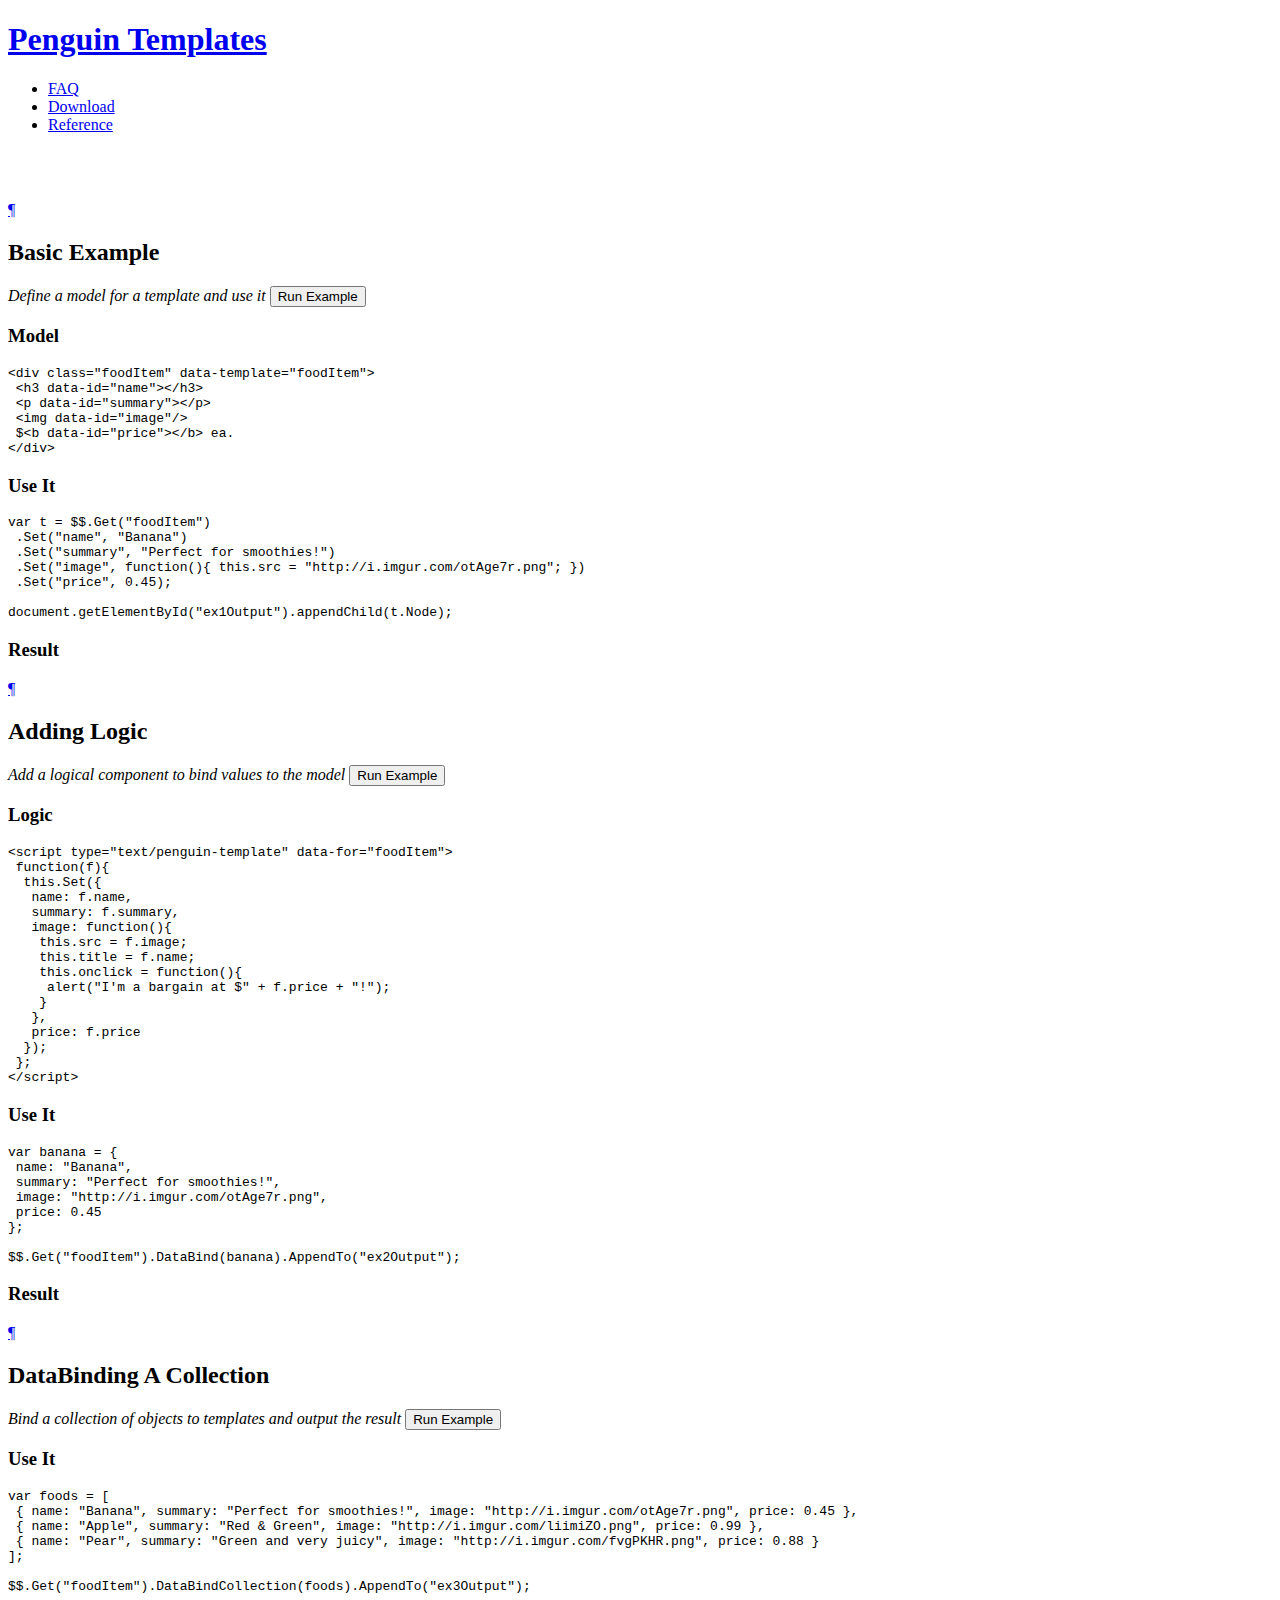
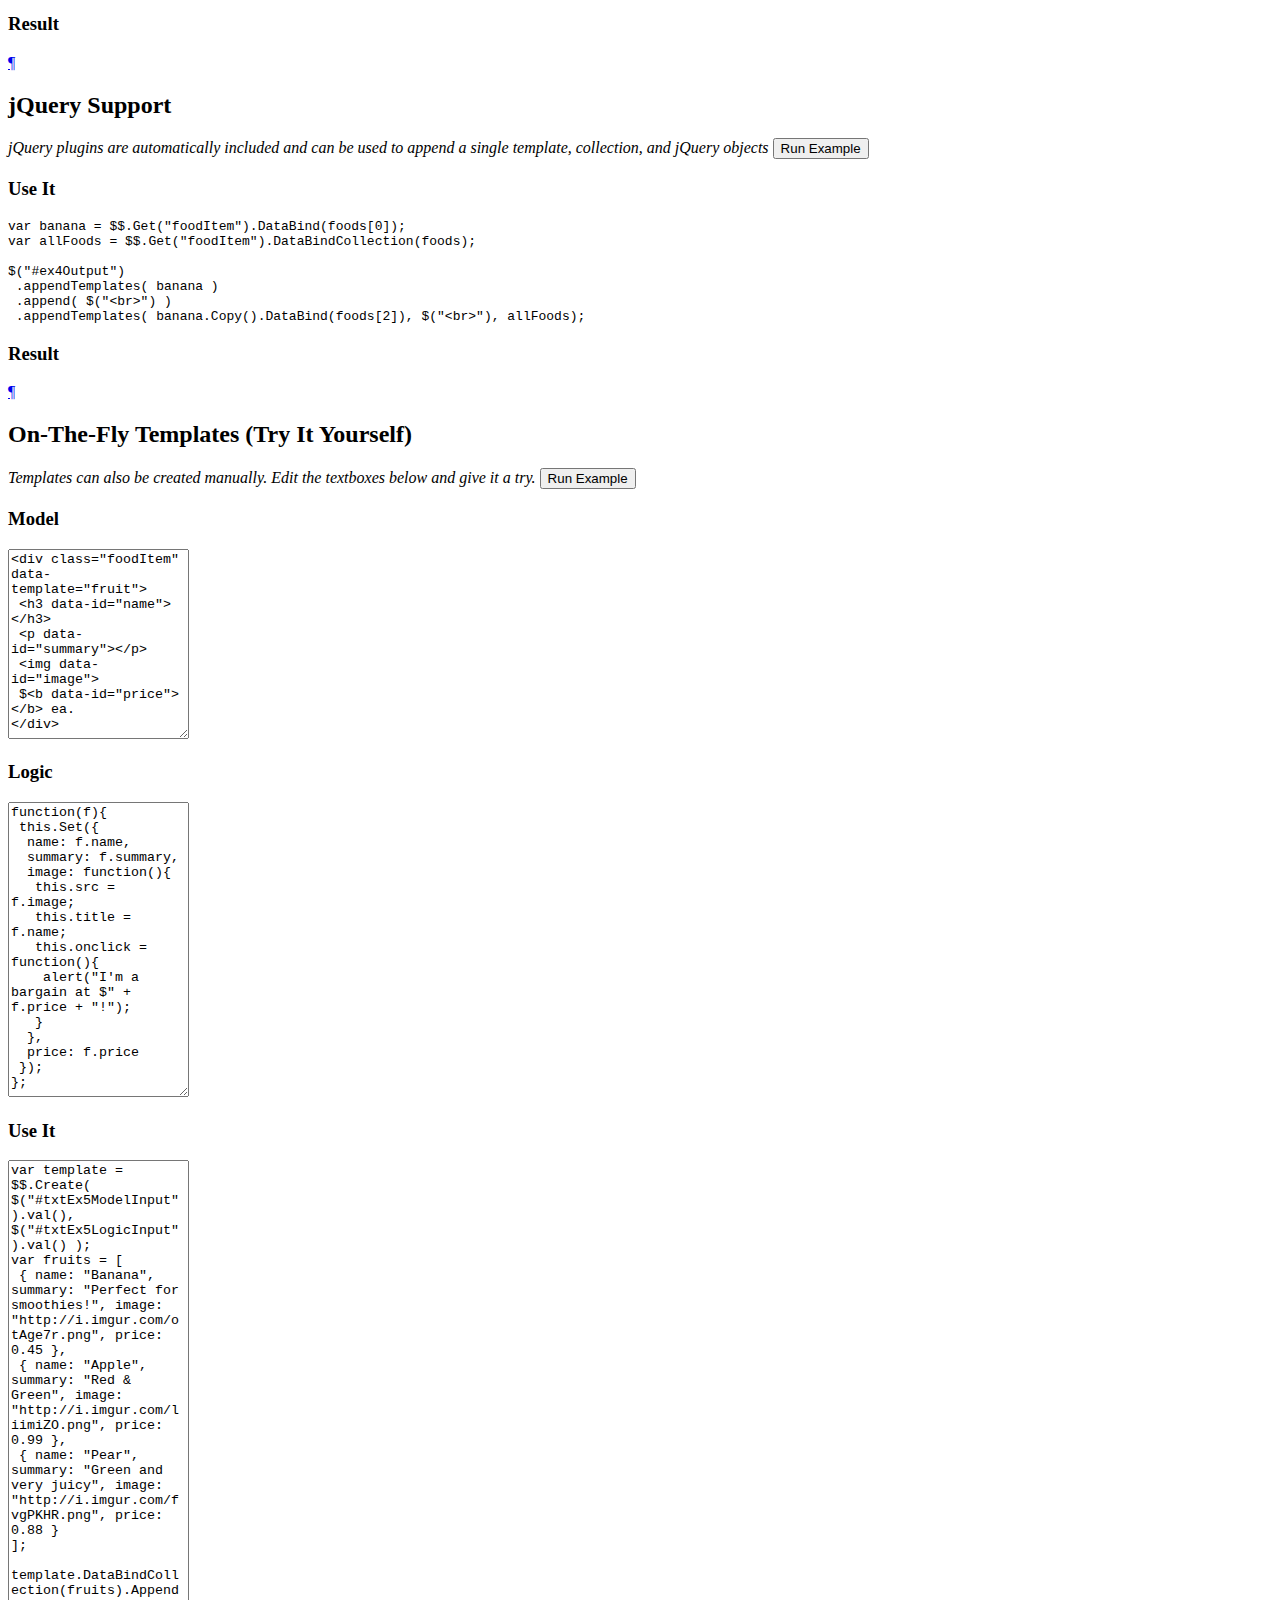
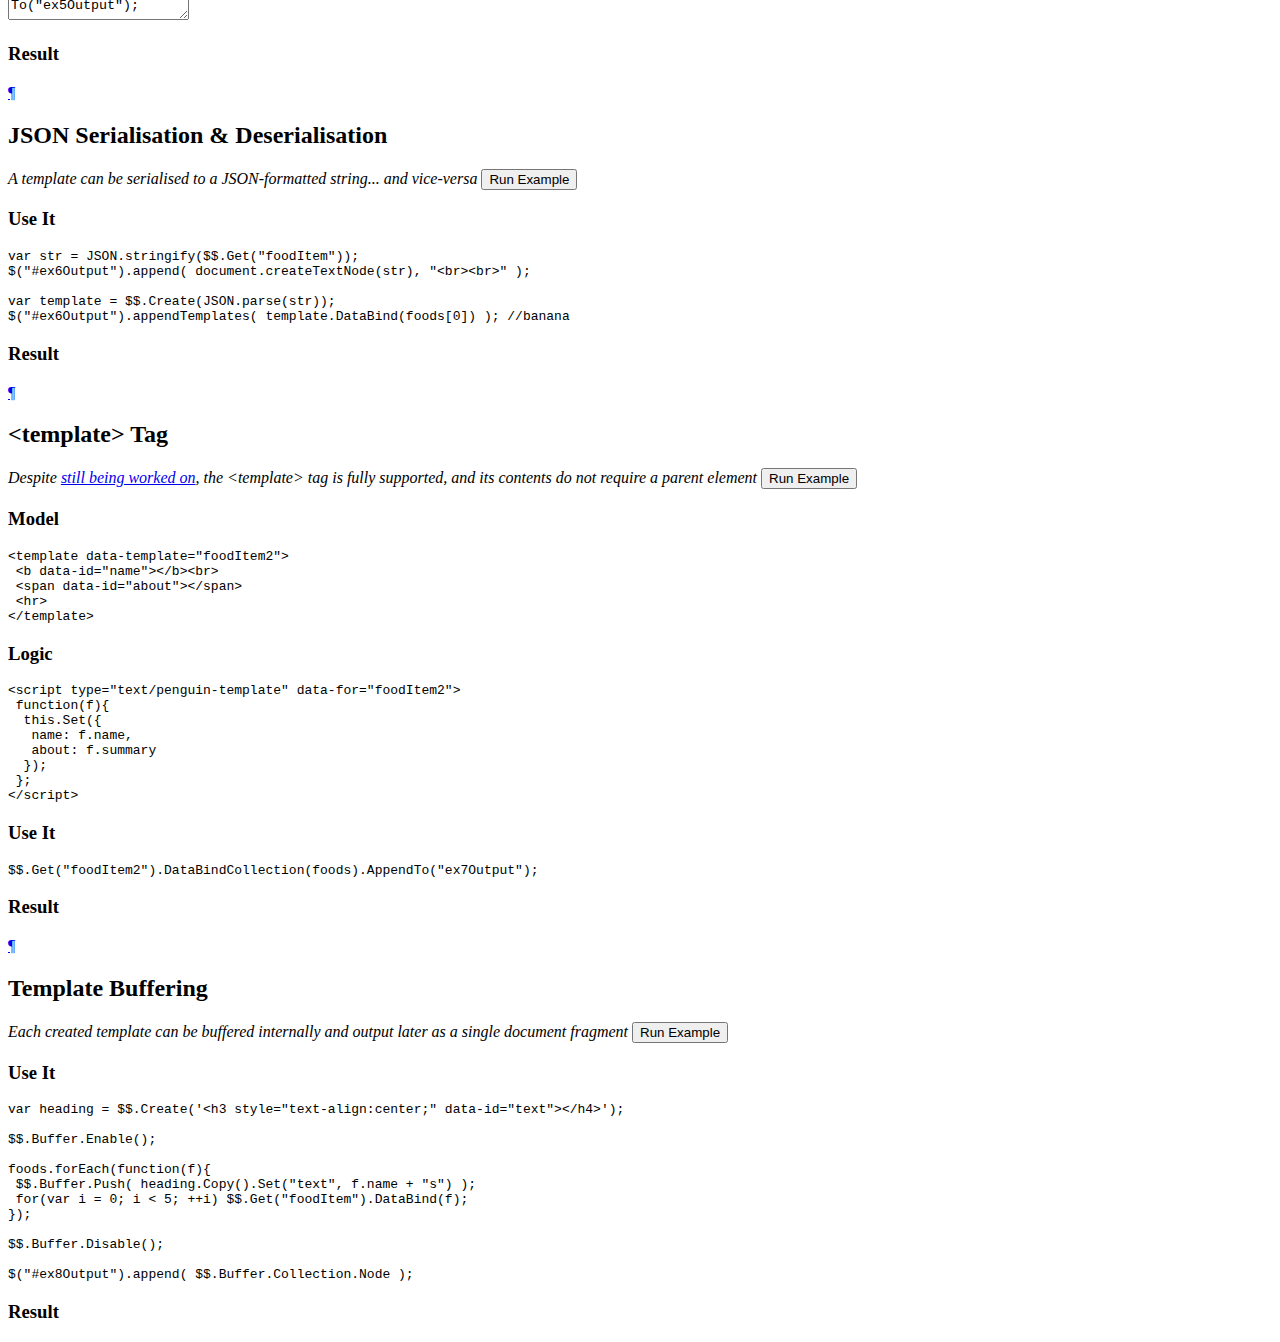
==== docs/index.html @ 4ac92ec0 "Add files via upload" ====
<!doctype html>
<html>

    <head>
		
		<title>Penguin Templates</title>
		<meta charset="utf-8"> 
        <link type="text/css" href="main.css" rel="stylesheet">
		<script type="text/javascript" src="http://code.jquery.com/jquery-2.0.3.min.js"></script>
		<script type="text/javascript" src="jquery.scrollTo.min.js"></script>
		<script type="text/javascript" src="penguin.min.js"></script>
		<script type="text/javascript">

			//Prevent jump
			if(location.hash){
				window.scrollTo(0, 0);
			}

			var foods = [
			 { name: "Banana", summary: "Perfect for smoothies!", image: "http://i.imgur.com/otAge7r.png", price: 0.45 },
			 { name: "Apple", summary: "Red & Green", image: "http://i.imgur.com/liimiZO.png", price: 0.99 },
			 { name: "Pear", summary: "Green and very juicy", image: "http://i.imgur.com/fvgPKHR.png", price: 0.88 }
			];

			$(document).ready(function(){
				
				//Auto-adjust textareas (must go above the anchor triggering for height calculation)
				$("textarea.code").on("keyup", function(){
					$(this).height(0).height(this.scrollHeight);
				}).trigger("keyup");
				
				//Set up scrolling
				$(".permalink").click(function(e){
					
					//Stop the left-click event
					if(e.which === 1){
						e.preventDefault();
					}
					
					var name = this.name;
					this.removeAttribute("name");
					location.hash = name;
					this.name = name;
					$.scrollTo(this, 800, {easing: "swing", offset: -5});
					
				});
				
				//Check URL hash
				if(location.hash){
					$(".permalink[name=" + location.hash.substring(1) + "]").trigger("click");
				}
				
				//Stop scrolling on user scroll
				document.onmousewheel = function(){
					$(window)._scrollable().stop(true, false);
				};
				
				
				function preExampleRun(){
					$(this).css("visibility", "hidden");
					$(this).siblings("div.hidden").show();
				}
				
				function postExampleRun(){
					$(this).closest(".exampleContainer").find(".permalink").trigger("click");
				}
				
				

				$("#btnEx1").click(function(){

					preExampleRun.call(this);

					var t = $$.Get("foodItem")
					 .Set("name", "Banana")
					 .Set("summary", "Perfect for smoothies!")
					 .Set("image", function(){ this.src = "http://i.imgur.com/otAge7r.png"; })
					 .Set("price", 0.45);

					document.getElementById("ex1Output").appendChild(t.Node);
					
					postExampleRun.call(this);

				});

				$("#btnEx2").click(function(){

					preExampleRun.call(this);

					var banana = {
					 name: "Banana",
					 summary: "Perfect for smoothies!",
					 image: "http://i.imgur.com/otAge7r.png",
					 price: 0.45
					};

					$$.Get("foodItem").DataBind(banana).AppendTo("ex2Output");
					
					postExampleRun.call(this);

				});

				$("#btnEx3").click(function(){

					preExampleRun.call(this);
					
					var foods = [
					 { name: "Banana", summary: "Perfect for smoothies!", image: "http://i.imgur.com/otAge7r.png", price: 0.45 },
					 { name: "Apple", summary: "Red & Green", image: "http://i.imgur.com/liimiZO.png", price: 0.99 },
					 { name: "Pear", summary: "Green and very juicy", image: "http://i.imgur.com/fvgPKHR.png", price: 0.88 }
					];

					$$.Get("foodItem").DataBindCollection(foods).AppendTo("ex3Output");
					
					postExampleRun.call(this);

				});

				$("#btnEx4").click(function(){

					preExampleRun.call(this);

					var banana = $$.Get("foodItem").DataBind(foods[0]);
					var allFoods = $$.Get("foodItem").DataBindCollection(foods);

					$("#ex4Output")
						.appendTemplates( banana )
						.append( $("<br>") )
						.appendTemplates( banana.Copy().DataBind(foods[2]), $("<br>"), allFoods);
				
					postExampleRun.call(this);
					 
				});

				$("#btnEx5").click(function(){

					$(this).siblings("div.hidden").show();
					$("#ex5Output").empty();
					
					try{
						eval($("#txtEx5CodeInput").val());
					}
					catch(e){
						alert("Error: " + e);
					}
					
					postExampleRun.call(this);
					
				});

				$("#btnEx6").click(function(){

					preExampleRun.call(this);

					var str = JSON.stringify($$.Get("foodItem"));
					$("#ex6Output").append( document.createTextNode(str), "<br><br>" );

					var template = $$.Create(JSON.parse(str));
					$("#ex6Output").appendTemplates( template.DataBind(foods[0]) );
					
					postExampleRun.call(this);

				});

				$("#btnEx7").click(function(){

					preExampleRun.call(this);

					$$.Get("foodItem2").DataBindCollection(foods).AppendTo("ex7Output");
					
					postExampleRun.call(this);

				});

				$("#btnEx8").click(function(){

					preExampleRun.call(this);

					var heading = $$.Create('<h3 style="text-align:center;" data-id="text"></h4>');

					$$.Buffer.Enable();

					foods.forEach(function(f){
						$$.Buffer.Push( heading.Copy().Set("text", f.name + "s") );
						for(var i = 0; i < 5; ++i) $$.Get("foodItem").DataBind(f);
					});

					$$.Buffer.Disable();

					$("#ex8Output").append( $$.Buffer.Collection.Node );
					
					postExampleRun.call(this);

				});

			});

		</script>
		
		
	</head>
	<body>

		<div style="display: none;">

			<div class="foodItem" data-template="foodItem">
			 <h3 data-id="name"></h3>
			 <p data-id="summary"></p>
			 <img data-id="image">
			 $<b data-id="price"></b> ea.
			</div>

			<script type="text/penguin-template" data-for="foodItem">
			 function(f){
			  this.Set({
			   name: f.name,
			   summary: f.summary,
			   image: function(){
				this.src = f.image;
				this.title = f.name;
				this.onclick = function(){
				 alert("I'm a bargain at $" + f.price + "!");
				}
			   },
			   price: f.price
			  });
			 };
			</script>

			<template data-template="foodItem2">
				<b data-id="name"></b><br>
				<span data-id="about"></span>
				<hr>
			</template>

			<script type="text/penguin-template" data-for="foodItem2">
				function(f){
				 this.Set({
				  name: f.name,
				  about: f.summary
				 });
				};
			</script>
			
		</div>
		
		<h1><a href="index.html">Penguin Templates</a></h1>
		
		<ul class="nav">
			<li><a href="faq">FAQ</a></li>
			<li><a href="download">Download</a></li>
			<li><a href="reference">Reference</a></li>
		</ul>
		
		<h2>&nbsp;</h2>
	
		<div class="exampleContainer">
			<a name="basic" href="#basic" class="permalink">¶</a>
			<h2>Basic Example</h2>
			<div class="example">
			
				<i class="summary">Define a model for a template and use it</i>
				<input class="runBtn" type="button" id="btnEx1" value="Run Example">	
			
				<div>
					<h3>Model</h3>
					<pre class="code">
&lt;div class="foodItem" data-template="foodItem"&gt;
 &lt;h3 data-id="name"&gt;&lt;/h3&gt;
 &lt;p data-id="summary"&gt;&lt;/p&gt;
 &lt;img data-id="image"/&gt;
 $&lt;b data-id="price"&gt;&lt;/b&gt; ea.
&lt;/div&gt;</pre>
				</div>

				<div>
					<h3>Use It</h3>
					<pre class="code">
var t = $$.Get("foodItem")
 .Set("name", "Banana")
 .Set("summary", "Perfect for smoothies!")
 .Set("image", function(){ this.src = "http://i.imgur.com/otAge7r.png"; })
 .Set("price", 0.45);

document.getElementById("ex1Output").appendChild(t.Node);</pre>
				</div>

				<div class="hidden">
					<h3>Result</h3>
					<div id="ex1Output" class="output"></div>
				</div>

			</div>
		</div>
		
		
		
		
		<div class="exampleContainer">
			<a name="adding-logic" href="#adding-logic" class="permalink">¶</a>
			<h2>Adding Logic</h2>
			<div class="example">
			
				<i class="summary">Add a logical component to bind values to the model</i>
				<input class="runBtn" type="button" id="btnEx2" value="Run Example">	
			
				<div>
					<h3>Logic</h3>
					<pre class="code">
&lt;script type="text/penguin-template" data-for="foodItem"&gt;
 function(f){
  this.Set({
   name: f.name,
   summary: f.summary,
   image: function(){
    this.src = f.image;
    this.title = f.name;
    this.onclick = function(){
     alert("I'm a bargain at $" + f.price + "!");
    }
   },
   price: f.price
  });
 };
&lt;/script&gt;</pre>
				</div>

				<div>
					<h3>Use It</h3>
					<pre class="code">var banana = {
 name: "Banana",
 summary: "Perfect for smoothies!",
 image: "http://i.imgur.com/otAge7r.png",
 price: 0.45
};

$$.Get("foodItem").DataBind(banana).AppendTo("ex2Output");</pre>
				</div>
			
				<div class="outputContainer hidden">
					<h3>Result</h3>
					<div id="ex2Output" class="output"></div>
				</div>
			
			</div>
		</div>
		
		
		
		
		<div class="exampleContainer">
			<a name="databind-collection" href="#3" class="permalink">¶</a>
			<h2>DataBinding A Collection</h2>
			<div class="example">
			
				<i class="summary">Bind a collection of objects to templates and output the result</i>
				<input class="runBtn" type="button" id="btnEx3" value="Run Example">	
	
				<div>
					<h3>Use It</h3>
					<pre class="code">var foods = [
 { name: "Banana", summary: "Perfect for smoothies!", image: "http://i.imgur.com/otAge7r.png", price: 0.45 },
 { name: "Apple", summary: "Red & Green", image: "http://i.imgur.com/liimiZO.png", price: 0.99 },
 { name: "Pear", summary: "Green and very juicy", image: "http://i.imgur.com/fvgPKHR.png", price: 0.88 }
];

$$.Get("foodItem").DataBindCollection(foods).AppendTo("ex3Output");</pre>
				</div>
			
				<div class="hidden">
					<h3>Result</h3>
					<div id="ex3Output" class="output"></div>
				</div>
			
			</div>
		</div>
		
		
		

		<div class="exampleContainer">
			<a name="jquery-support" href="#jquery-support" class="permalink">¶</a>
			<h2>jQuery Support</h2>
			<div class="example">
			
				<i class="summary">jQuery plugins are automatically included and can be used to append a single template, collection, and jQuery objects</i>
				<input class="runBtn" type="button" id="btnEx4" value="Run Example">	
			
				<div>
					<h3>Use It</h3>
					<pre class="code">var banana = $$.Get("foodItem").DataBind(foods[0]);
var allFoods = $$.Get("foodItem").DataBindCollection(foods);

$("#ex4Output")
 .appendTemplates( banana )
 .append( $("&lt;br&gt;") )
 .appendTemplates( banana.Copy().DataBind(foods[2]), $("&lt;br&gt;"), allFoods);</pre>
				</div>
			
				<div class="hidden">
					<h3>Result</h3>
					<div id="ex4Output" class="output"></div>
				</div>

			</div>
		</div>
		
		

		
		<div class="exampleContainer">
			<a name="on-the-fly" href="#on-the-fly" class="permalink">¶</a>
			<h2>On-The-Fly Templates (Try It Yourself)</h2>
			<div class="example">
			
				<i class="summary">Templates can also be created manually. Edit the textboxes below and give it a try.</i>
				<input class="runBtn" type="button" id="btnEx5" value="Run Example">	
						
				<div>
					<h3>Model</h3>
					<textarea id="txtEx5ModelInput" class="code" spellcheck="false"><div class="foodItem" data-template="fruit">
 <h3 data-id="name"></h3>
 <p data-id="summary"></p>
 <img data-id="image">
 $<b data-id="price"></b> ea.
</div></textarea>
				</div>
				
				<div>
					<h3>Logic</h3>
					<textarea id="txtEx5LogicInput" class="code" spellcheck="false">function(f){
 this.Set({
  name: f.name,
  summary: f.summary,
  image: function(){
   this.src = f.image;
   this.title = f.name;
   this.onclick = function(){
    alert("I'm a bargain at $" + f.price + "!");
   }
  },
  price: f.price
 });
};</textarea>
				</div>
			
				<div>
					<h3>Use It</h3>
					<textarea id="txtEx5CodeInput" class="code" spellcheck="false">var template = $$.Create( $("#txtEx5ModelInput").val(), $("#txtEx5LogicInput").val() );
var fruits = [
 { name: "Banana", summary: "Perfect for smoothies!", image: "http://i.imgur.com/otAge7r.png", price: 0.45 },
 { name: "Apple", summary: "Red & Green", image: "http://i.imgur.com/liimiZO.png", price: 0.99 },
 { name: "Pear", summary: "Green and very juicy", image: "http://i.imgur.com/fvgPKHR.png", price: 0.88 }
];

template.DataBindCollection(fruits).AppendTo("ex5Output");</textarea>
				</div>
			
				<div class="hidden">
					<h3>Result</h3>
					<div id="ex5Output" class="output"></div>
				</div>
			
			</div>
		</div>
		
		
		
		
		<div class="exampleContainer">
			<a name="json" href="#json" class="permalink">¶</a>
			<h2>JSON Serialisation & Deserialisation</h2>
			<div class="example">
			
				<i class="summary">A template can be serialised to a JSON-formatted string... and vice-versa</i>
				<input class="runBtn" type="button" id="btnEx6" value="Run Example">	
			
				<div>
					<h3>Use It</h3>
					<pre class="code">
var str = JSON.stringify($$.Get("foodItem"));
$("#ex6Output").append( document.createTextNode(str), "&lt;br&gt;&lt;br&gt;" );

var template = $$.Create(JSON.parse(str));
$("#ex6Output").appendTemplates( template.DataBind(foods[0]) ); //banana</pre>
				</div>
			
				<div class="hidden">
					<h3>Result</h3>
					<div id="ex6Output" class="output"></div>
				</div>
			
			</div>
		</div>
		
		
		
		
		<div class="exampleContainer">
			<a name="template-tag" href="#template-tag" class="permalink">¶</a>
			<h2>&lt;template&gt; Tag</h2>
			<div class="example">
			
				<i class="summary">Despite <a href="https://developer.mozilla.org/en-US/docs/Web/HTML/Element/template#Specifications" target="_blank">still being worked on</a>, the &lt;template&gt; tag is fully supported, and its contents do not require a parent element</i>
				<input class="runBtn" type="button" id="btnEx7" value="Run Example">	
					
				<div>
					<h3>Model</h3>
					<pre class="code">&lt;template data-template="foodItem2"&gt;
 &lt;b data-id="name"&gt;&lt;/b&gt;&lt;br&gt;
 &lt;span data-id="about"&gt;&lt;/span&gt;
 &lt;hr&gt;
&lt;/template&gt;</pre>
				</div>
			
				<div>
					<h3>Logic</h3>
					<pre class="code">
&lt;script type="text/penguin-template" data-for="foodItem2"&gt;
 function(f){
  this.Set({
   name: f.name,
   about: f.summary
  });
 };
&lt;/script&gt;</pre>		
				</div>
			
				<div>
					<h3>Use It</h3>
					<pre class="code">$$.Get("foodItem2").DataBindCollection(foods).AppendTo("ex7Output");</pre>
				</div>
			
				<div class="hidden">
					<h3>Result</h3>
					<div id="ex7Output" class="output"></div>
				</div>

			</div>
		</div>
		
		
		
		
		<div class="exampleContainer">
			<a name="template-buffering" href="#template-buffering" class="permalink">¶</a>
			<h2>Template Buffering</h2>
			<div class="example">
			
				<i class="summary">Each created template can be buffered internally and output later as a single document fragment</i>
				<input class="runBtn" type="button" id="btnEx8" value="Run Example">	
			
				<div>
					<h3>Use It</h3>
					<pre class="code">var heading = $$.Create('&lt;h3 style="text-align:center;" data-id="text"&gt;&lt;/h4&gt;');

$$.Buffer.Enable();

foods.forEach(function(f){
 $$.Buffer.Push( heading.Copy().Set("text", f.name + "s") );
 for(var i = 0; i < 5; ++i) $$.Get("foodItem").DataBind(f);
});

$$.Buffer.Disable();

$("#ex8Output").append( $$.Buffer.Collection.Node );</pre>
				</div>
			
				<div class="hidden">
					<h3>Result</h3>
					<div id="ex8Output" class="output"></div>
				</div>
			
			</div>
		</div>
		
		
		
		
	</body>
	
</html>
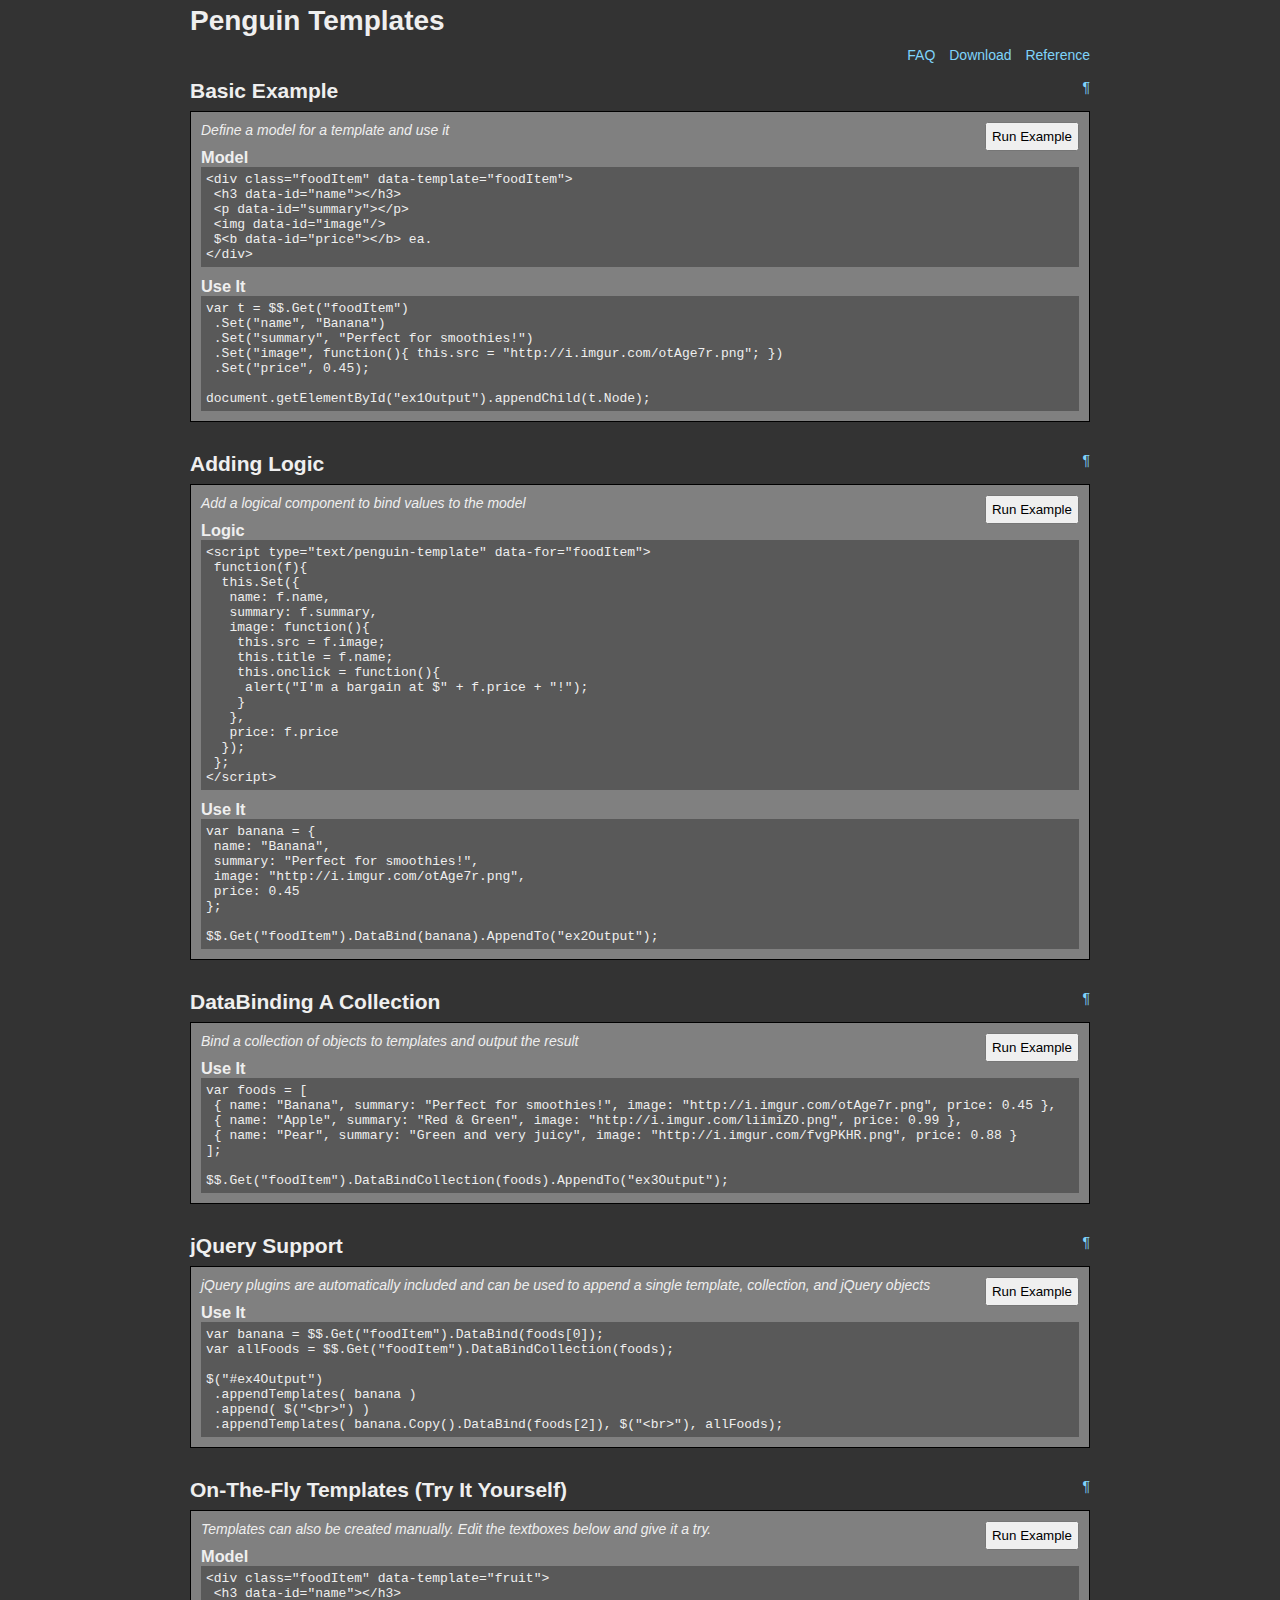
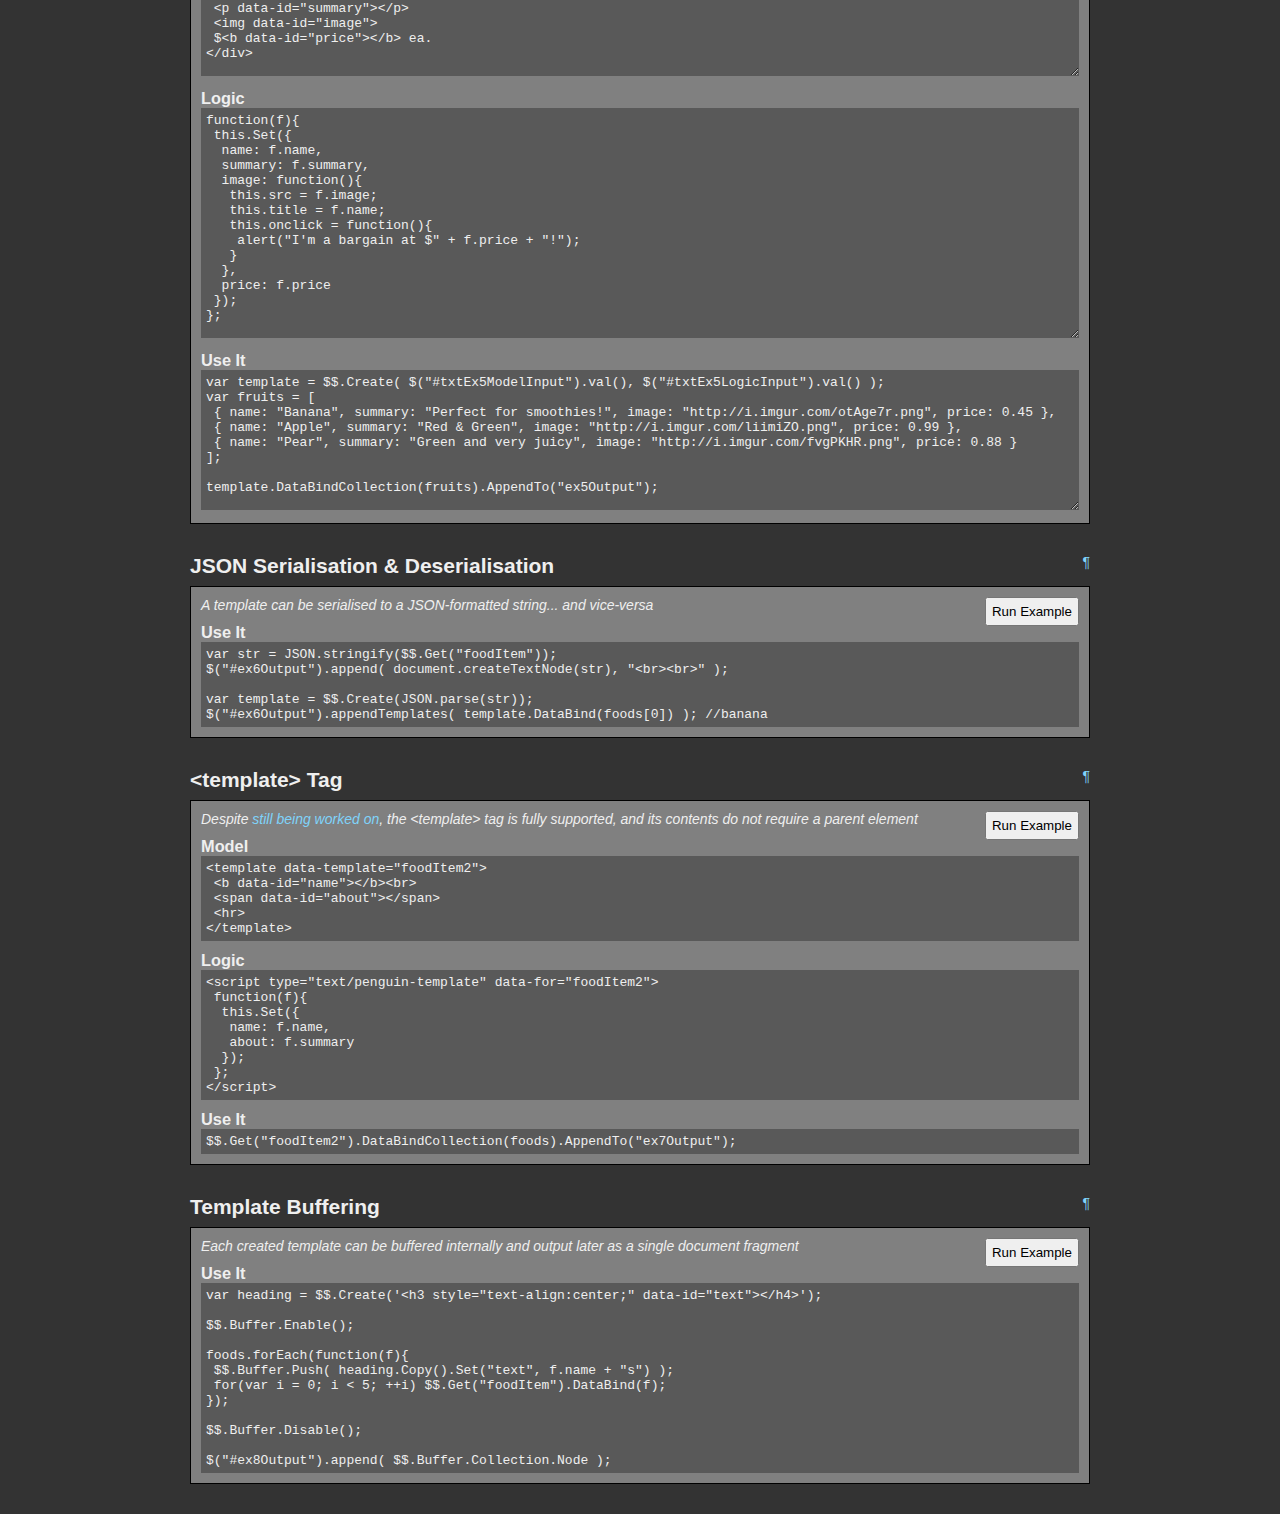
==== commit a3c18541: "Update index.html" ====
--- a/docs/index.html
+++ b/docs/index.html
@@ -6,7 +6,7 @@
 		<title>Penguin Templates</title>
 		<meta charset="utf-8"> 
         <link type="text/css" href="main.css" rel="stylesheet">
-		<script type="text/javascript" src="http://code.jquery.com/jquery-2.0.3.min.js"></script>
+		<script type="text/javascript" src="https://code.jquery.com/jquery-2.0.3.min.js"></script>
 		<script type="text/javascript" src="jquery.scrollTo.min.js"></script>
 		<script type="text/javascript" src="penguin.min.js"></script>
 		<script type="text/javascript">
@@ -579,4 +579,4 @@
 		
 	</body>
 	
-</html>+</html>
--- a/docs/main.css
+++ b/docs/main.css
@@ -0,0 +1,286 @@
+* {
+	margin: 0;
+	padding: 0;
+}
+
+/* http://stackoverflow.com/a/12573301/570787 */
+input::-moz-focus-inner {
+	border: 0;
+	padding: 0;
+}
+
+body{
+	font-family: 'Open Sans', tahoma, arial, sans-serif;
+	background-color: #333333;
+	color: #efefef;
+	margin: 5px;
+	width: 900px;
+	margin-left: auto;
+	margin-right: auto;
+	font-size: 14px;
+}
+
+ul, ol, li{
+	list-style-type: none;
+}
+
+a, a:link, a:active, a:hover{
+	color: #7FD3FA;
+	outline: none;
+}
+
+a, a:link{
+	text-decoration: none;
+}
+
+a:active, a:hover{
+	text-decoration: underline;
+}
+
+textarea{
+	resize: vertical;
+}
+
+textarea:focus{
+	outline-color: #3399ff;
+}
+
+h1{
+	margin-bottom: 10px;
+}
+
+h1 > a{
+	color: inherit !important;
+}
+
+ul.nav{
+	margin-bottom: 0px;
+	text-align: right;
+	float: right;
+}
+
+ul.nav > li{
+	display: inline-block;
+	margin-left: 10px;
+}
+
+h2{
+	margin-bottom: 8px;
+}
+
+.permalink{
+	float: right;
+}
+
+/*
+	REPLACE
+	http://stackoverflow.com/questions/8554043/what-is-clearfix
+*/
+div.clearfix{
+	clear: both;
+}
+
+.hidden{
+	display: none;
+}
+
+div.example{
+	border: 1px solid black;
+	background-color: grey;
+	padding: 10px;
+	margin-bottom: 30px;
+}
+
+i.summary{
+	color: inherit;
+}
+
+input.runBtn{
+	padding: 5px;
+	float: right;
+}
+
+.code{
+	width: 100%;
+	-webkit-box-sizing: border-box;
+	-moz-box-sizing: border-box;
+	box-sizing: border-box;
+	padding: 5px;
+	font-family: monospace;
+	font-size: 13px;
+	color: inherit;
+	background-color: #595959;
+	border: 0;
+	overflow-x: auto;
+	overflow-y: hidden;
+	white-space: pre;
+	word-wrap: normal;
+	height: 100%;
+}
+
+div.example h3{
+	margin-top: 10px;
+}
+
+span.highlight.yellow{
+	background-color: yellow;
+	color: black;
+}
+
+span.highlight.red{
+	background-color: #b20000;
+	color: white;
+}
+
+.output{
+	padding: 5px;
+	background-color: #595959;
+}
+
+
+
+.foodItem{
+	padding: 5px;
+	border: 1px solid #fff;
+	margin: 2px;
+	display:inline-block;
+	list-style-type: none;
+}
+
+.foodItem h3{
+	margin-top: 0 !important;
+}
+
+.foodItem img{
+	 width: 90px;
+	 height: 90px;
+}
+
+
+
+
+div.faq{
+	margin-top: 10px;
+	background-color: #595959;
+	padding: 10px;
+	line-height: 1.4;
+}
+
+div.faq div.faqAnswer{
+	background-color: gray;
+	margin-top: 10px;
+	padding: 10px;
+}
+
+div.faq h3{
+
+}
+
+div.faq ul{
+	margin: 15px 0 15px 0;
+}
+
+div.faq ul li{
+	margin: 10px 8px 10px 8px;
+	list-style-type: disc;
+	list-style-position: inside;
+}
+
+div.faq div.faqAnswer p{
+	margin: 5px 0 5px 0;
+}
+
+div.faq div.faqAnswer *:first-child{
+	margin-top: 0;
+}
+
+div.faq div.faqAnswer *:last-child{
+	margin-bottom: 0;
+}
+
+
+
+
+#contentsList{
+	
+}
+
+#contentsList li{
+	
+}
+
+contentsList li a{
+	
+}
+
+div.reference{
+	margin-top: 30px;
+	background-color: #595959;
+	padding: 10px;
+	line-height: 1.4;
+}
+
+div.reference:nth-of-type(2){
+	margin-top: 10px;
+}
+
+div.reference div.members{
+	margin-top: 10px;
+}
+
+div.reference div.members div.entry h4{
+
+}
+
+div.reference div.members div.entry{
+	padding: 10px;
+	margin-top: 10px;
+	background-color: gray;
+}
+
+div.reference div.members div.entry div.signature{
+	margin-top: 5px;
+}
+
+div.reference div.members div.entry div.signature ul{
+	margin: 5px 30px 5px 30px;
+}
+
+div.reference div.members div.entry p{
+	margin: 8px 0 3px 0;
+}
+
+span.inlineCode{
+	font-family: monospace;
+	background-color: grey;
+}
+
+
+
+
+
+
+
+
+
+div.containerA{
+	background-color: #595959;
+	padding: 10px;
+	margin-bottom: 10px;
+}
+
+div.containerA *:first-child{
+	margin-top: 0;
+}
+
+div.containerA *:last-child{
+	margin-bottom: 0;
+}
+
+div.containerA h3{
+	margin-bottom: 10px;
+}
+
+div.containerA p{
+	margin: 10px 0 10px 0;
+}